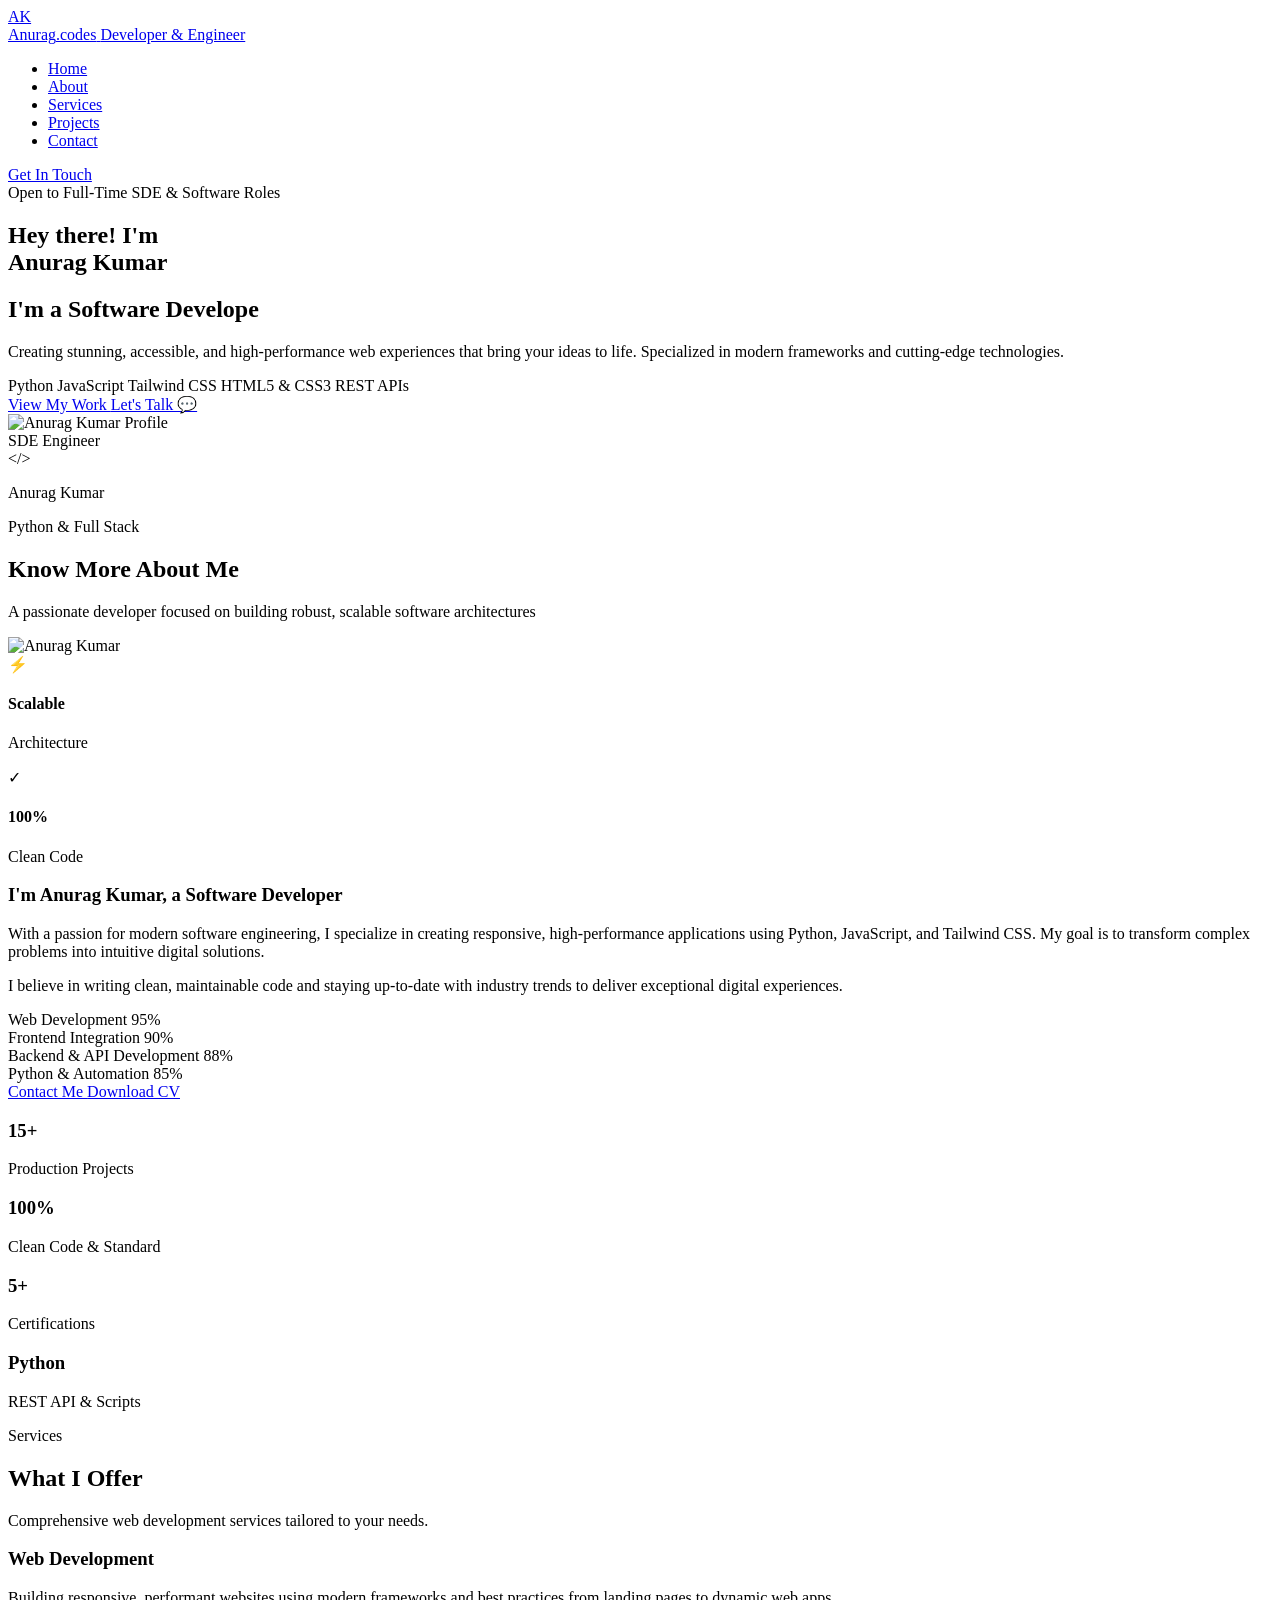
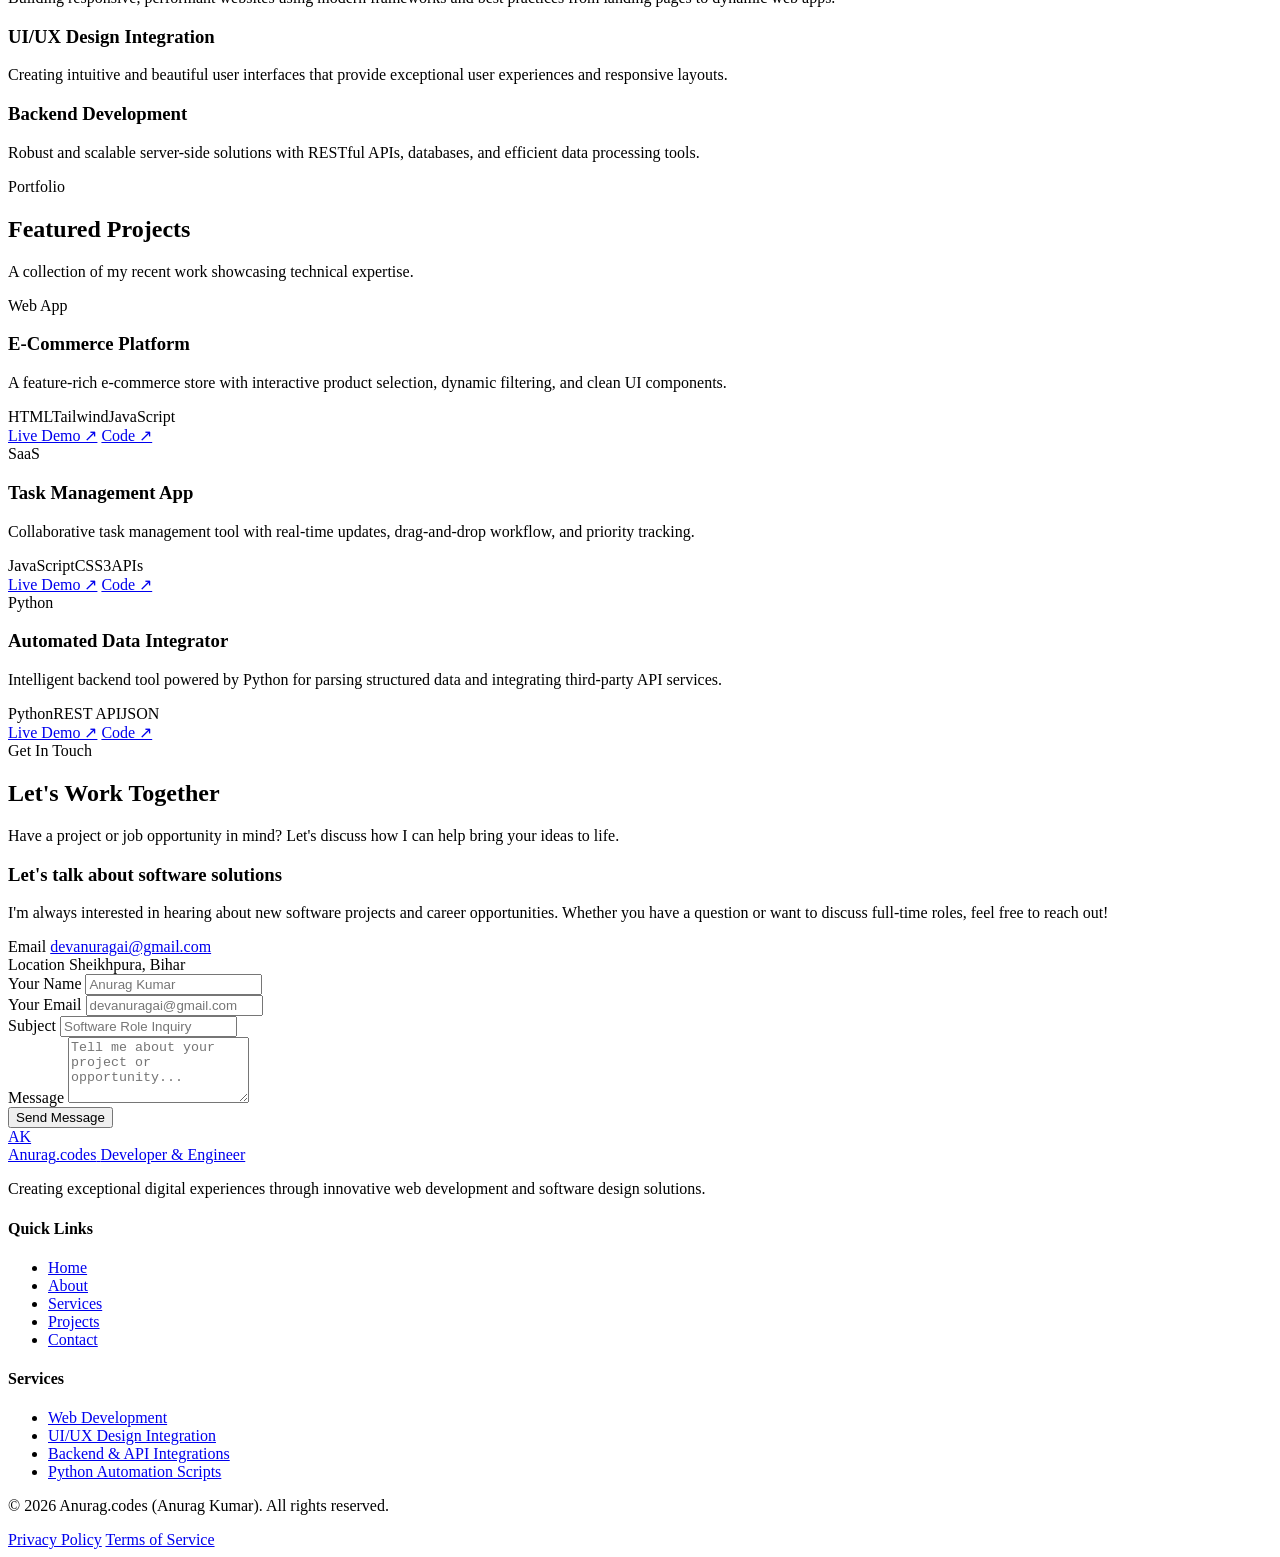
==== Frontend/index.html @ 68081b22 "Initial commit: SDE Portfolio Code" ====
<!doctype html>
<html lang="en" class="scroll-smooth">
  <head>
    <meta charset="UTF-8" />
    <meta name="viewport" content="width=device-width, initial-scale=1.0" />
    <title>Anurag Kumar | DevPort Portfolio</title>
    <!-- Tailwind CSS CDN -->
    <script src="https://cdn.tailwindcss.com"></script>
    <!-- Lucide Icons -->
    <script src="https://unpkg.com/lucide@latest"></script>
    <link rel="stylesheet" href="./css/style.css" />
  </head>
  <body
    class="bg-[#faf8ff] text-slate-800 font-sans antialiased selection:bg-purple-500 selection:text-white min-h-screen relative overflow-x-hidden"
  >
    <!-- Glowing Background Orbs (Color Punching) -->
    <div class="fixed inset-0 pointer-events-none overflow-hidden z-0">
      <div
        class="absolute -top-20 left-1/2 -translate-x-1/2 w-[700px] h-[400px] bg-gradient-to-r from-purple-300/40 via-pink-300/40 to-blue-300/30 blur-[120px] rounded-full"
      ></div>
      <div
        class="absolute top-[40%] -right-20 w-[450px] h-[450px] bg-pink-300/30 blur-[110px] rounded-full"
      ></div>
      <div
        class="absolute bottom-10 left-10 w-[400px] h-[400px] bg-purple-300/30 blur-[100px] rounded-full"
      ></div>
    </div>

    <div class="relative z-10">
      <!-- Header / Navbar -->
      <header
        class="sticky top-0 z-50 bg-white/75 backdrop-blur-xl border-b border-purple-100/80 shadow-sm"
      >
        <nav
          class="max-w-7xl mx-auto px-6 py-4 flex justify-between items-center"
        >
          <!-- Logo -->
          <a href="#" class="flex items-center gap-3">
            <div
              class="w-10 h-10 rounded-xl bg-gradient-to-tr from-purple-600 via-pink-500 to-rose-500 flex items-center justify-center text-white font-extrabold text-lg shadow-lg shadow-purple-500/25"
            >
              AK
            </div>
            <div>
              <span class="text-lg font-bold text-slate-900 block leading-none"
                >Anurag<span class="text-purple-600">.codes</span></span
              >
              <span class="text-[11px] text-slate-400 font-medium"
                >Developer & Engineer</span
              >
            </div>
          </a>

          <!-- Navigation Links -->
          <ul
            class="hidden md:flex items-center space-x-8 text-sm font-semibold text-slate-600"
          >
            <li>
              <a href="#about" class="hover:text-purple-600 transition-colors"
                >Home</a
              >
            </li>
            <li>
              <a
                href="#about-me"
                class="hover:text-purple-600 transition-colors"
                >About</a
              >
            </li>
            <li>
              <a
                href="#services"
                class="hover:text-purple-600 transition-colors"
                >Services</a
              >
            </li>
            <li>
              <a
                href="#projects"
                class="hover:text-purple-600 transition-colors"
                >Projects</a
              >
            </li>
            <li>
              <a href="#contact" class="hover:text-purple-600 transition-colors"
                >Contact</a
              >
            </li>
          </ul>

          <!-- CTA Button -->
          <a
            href="#contact"
            class="px-5 py-2.5 bg-gradient-to-r from-purple-600 to-pink-500 hover:from-purple-700 hover:to-pink-600 text-white font-semibold text-sm rounded-full shadow-lg shadow-purple-500/20 transition-all transform hover:scale-105 flex items-center gap-2"
          >
            Get In Touch <i data-lucide="arrow-right" class="w-4 h-4"></i>
          </a>
        </nav>
      </header>

      <!-- Hero Section -->
      <section
        id="about"
        class="max-w-7xl mx-auto px-6 py-12 md:py-20 grid md:grid-cols-12 gap-12 items-center"
      >
        <!-- Left Content -->
        <div class="md:col-span-7 space-y-6">
          <div
            class="inline-flex items-center gap-2 px-3.5 py-1.5 rounded-full bg-purple-50 text-purple-700 border border-purple-200 text-xs font-semibold shadow-sm"
          >
            <span
              class="w-2 h-2 rounded-full bg-purple-600 animate-pulse"
            ></span>
            Open to Full-Time SDE & Software Roles
          </div>

          <h1
            class="text-4xl sm:text-6xl font-extrabold text-slate-900 tracking-tight leading-[1.15]"
          >
            Hey there! I'm <br />
            <span
              class="text-transparent bg-clip-text bg-gradient-to-r from-purple-600 via-pink-500 to-rose-500"
            >
              Anurag Kumar
            </span>
          </h1>

          <h2
            class="text-2xl sm:text-3xl font-bold text-slate-700 flex items-center gap-2"
          >
            I'm a
            <span
              id="typing-text"
              class="text-purple-600 font-extrabold border-r-4 border-purple-600 pr-1"
            ></span>
          </h2>

          <p
            class="text-slate-600 text-base sm:text-lg leading-relaxed max-w-xl"
          >
            Creating stunning, accessible, and high-performance web experiences
            that bring your ideas to life. Specialized in modern frameworks and
            cutting-edge technologies.
          </p>

          <!-- Skill Tags -->
          <div id="hero-skills" class="flex flex-wrap gap-2 py-2"></div>

          <!-- Action Buttons -->
          <div class="flex flex-wrap items-center gap-4 pt-2">
            <a
              href="#projects"
              class="px-7 py-3.5 bg-gradient-to-r from-purple-600 to-pink-500 hover:opacity-90 text-white font-semibold rounded-xl shadow-lg shadow-purple-500/25 transition-all flex items-center gap-2 transform hover:-translate-y-0.5"
            >
              View My Work <i data-lucide="arrow-right" class="w-4 h-4"></i>
            </a>
            <a
              href="#contact"
              class="px-7 py-3.5 bg-white border border-slate-200 hover:border-purple-300 text-slate-700 font-semibold rounded-xl transition-all shadow-sm hover:bg-slate-50"
            >
              Let's Talk 💬
            </a>
          </div>
        </div>

        <!-- Right Visual Profile -->
        <div class="md:col-span-5 relative flex justify-center items-center">
          <div
            class="w-72 h-72 sm:w-80 sm:h-80 rounded-full bg-gradient-to-tr from-purple-400 to-pink-400 opacity-25 blur-3xl absolute top-1/2 left-1/2 -translate-x-1/2 -translate-y-1/2"
          ></div>

          <div
            class="relative z-10 w-64 h-64 sm:w-80 sm:h-80 rounded-full p-2 bg-gradient-to-tr from-purple-500 via-pink-500 to-amber-400 shadow-2xl shadow-purple-500/20"
          >
            <div
              class="w-full h-full rounded-full overflow-hidden bg-slate-900 border-4 border-white"
            >
              <img
                src="https://i.ibb.co/7d3cdYV9/Anurag-png.jpg"
                alt="Anurag Kumar Profile"
                class="w-full h-full object-cover object-top"
              />
            </div>

            <!-- Top Right Badge -->
            <div
              class="absolute -top-2 -right-2 bg-white/90 backdrop-blur-md px-4 py-2 rounded-2xl border border-purple-100 shadow-xl flex items-center gap-2"
            >
              <span
                class="w-2.5 h-2.5 rounded-full bg-emerald-500 animate-pulse"
              ></span>
              <span class="text-xs font-bold text-slate-800">SDE Engineer</span>
            </div>

            <!-- Bottom Left Floating Code Badge -->
            <div
              class="absolute -bottom-4 -left-6 bg-slate-900/95 text-white backdrop-blur-md p-3.5 rounded-2xl border border-slate-700 shadow-2xl hidden sm:flex items-center gap-3 font-mono text-xs"
            >
              <div
                class="w-8 h-8 rounded-lg bg-purple-600/30 text-purple-300 flex items-center justify-center font-bold"
              >
                &lt;/&gt;
              </div>
              <div>
                <p class="text-emerald-400 font-bold">Anurag Kumar</p>
                <p class="text-slate-400 text-[10px]">Python & Full Stack</p>
              </div>
            </div>
          </div>
        </div>
      </section>

      <!-- About Me Section (DevPort Authentic Layout - SDE Oriented) -->
      <section id="about-me" class="max-w-7xl mx-auto px-6 py-20">
        <!-- Section Title -->
        <div class="text-center max-w-2xl mx-auto mb-16 space-y-2">
          <h2
            class="text-3xl sm:text-5xl font-extrabold text-slate-900 tracking-tight"
          >
            Know More
            <span
              class="text-transparent bg-clip-text bg-gradient-to-r from-purple-600 to-pink-500"
              >About Me</span
            >
          </h2>
          <p class="text-slate-500 text-sm sm:text-base">
            A passionate developer focused on building robust, scalable software
            architectures
          </p>
        </div>

        <!-- Main 2-Column Content -->
        <div class="grid lg:grid-cols-12 gap-12 items-center mb-16">
          <!-- Left Column: Image with Floating Badges -->
          <div class="lg:col-span-5 relative flex justify-center">
            <!-- Profile Card Frame -->
            <div
              class="relative w-full max-w-md aspect-square rounded-3xl overflow-hidden shadow-2xl border-4 border-white bg-slate-100"
            >
              <img
                src="https://i.ibb.co/7d3cdYV9/Anurag-png.jpg"
                alt="Anurag Kumar"
                class="w-full h-full object-cover object-top"
              />
            </div>

            <!-- Floating Badge 1: Top Right (Scalable Architecture) -->
            <div
              class="absolute -top-4 right-2 sm:right-6 bg-white/95 backdrop-blur-md px-5 py-3 rounded-2xl shadow-xl border border-purple-100 flex items-center gap-3"
            >
              <div
                class="w-10 h-10 rounded-xl bg-gradient-to-tr from-purple-600 to-indigo-600 text-white flex items-center justify-center font-bold shadow-md shadow-purple-500/30"
              >
                ⚡
              </div>
              <div>
                <h4 class="text-sm font-extrabold text-slate-900 leading-none">
                  Scalable
                </h4>
                <p class="text-[11px] text-slate-500 font-medium">
                  Architecture
                </p>
              </div>
            </div>

            <!-- Floating Badge 2: Bottom Left (Clean Code) -->
            <div
              class="absolute -bottom-6 left-2 sm:left-6 bg-white/95 backdrop-blur-md px-5 py-3.5 rounded-2xl shadow-xl border border-purple-100 flex items-center gap-3"
            >
              <div
                class="w-10 h-10 rounded-xl bg-gradient-to-tr from-blue-500 to-purple-500 text-white flex items-center justify-center font-bold shadow-md shadow-blue-500/30"
              >
                ✓
              </div>
              <div>
                <h4
                  class="text-base font-extrabold text-slate-900 leading-none"
                >
                  100%
                </h4>
                <p class="text-[11px] text-slate-500 font-medium">Clean Code</p>
              </div>
            </div>
          </div>

          <!-- Right Column: Bio & Skill Progress Bars -->
          <div class="lg:col-span-7 space-y-6">
            <h3
              class="text-2xl sm:text-4xl font-extrabold text-slate-900 leading-tight"
            >
              I'm Anurag Kumar, a
              <span
                class="text-transparent bg-clip-text bg-gradient-to-r from-blue-600 via-purple-600 to-pink-500"
                >Software Developer</span
              >
            </h3>

            <p class="text-slate-600 text-sm sm:text-base leading-relaxed">
              With a passion for modern software engineering, I specialize in
              creating responsive, high-performance applications using Python,
              JavaScript, and Tailwind CSS. My goal is to transform complex
              problems into intuitive digital solutions.
            </p>

            <p class="text-slate-600 text-sm sm:text-base leading-relaxed">
              I believe in writing clean, maintainable code and staying
              up-to-date with industry trends to deliver exceptional digital
              experiences.
            </p>

            <!-- Colored Skill Bars -->
            <div class="space-y-4 pt-2">
              <!-- Skill 1 -->
              <div class="space-y-1.5">
                <div
                  class="flex justify-between text-xs sm:text-sm font-bold text-slate-700"
                >
                  <span>Web Development</span>
                  <span class="text-blue-600">95%</span>
                </div>
                <div
                  class="w-full h-3 bg-slate-100 rounded-full overflow-hidden p-0.5 border border-slate-200/60"
                >
                  <div
                    class="h-full bg-gradient-to-r from-blue-500 via-purple-500 to-pink-500 rounded-full w-[95%]"
                  ></div>
                </div>
              </div>

              <!-- Skill 2 -->
              <div class="space-y-1.5">
                <div
                  class="flex justify-between text-xs sm:text-sm font-bold text-slate-700"
                >
                  <span>Frontend Integration</span>
                  <span class="text-purple-600">90%</span>
                </div>
                <div
                  class="w-full h-3 bg-slate-100 rounded-full overflow-hidden p-0.5 border border-slate-200/60"
                >
                  <div
                    class="h-full bg-gradient-to-r from-purple-500 to-pink-500 rounded-full w-[90%]"
                  ></div>
                </div>
              </div>

              <!-- Skill 3 -->
              <div class="space-y-1.5">
                <div
                  class="flex justify-between text-xs sm:text-sm font-bold text-slate-700"
                >
                  <span>Backend & API Development</span>
                  <span class="text-emerald-600">88%</span>
                </div>
                <div
                  class="w-full h-3 bg-slate-100 rounded-full overflow-hidden p-0.5 border border-slate-200/60"
                >
                  <div
                    class="h-full bg-gradient-to-r from-emerald-400 to-teal-500 rounded-full w-[88%]"
                  ></div>
                </div>
              </div>

              <!-- Skill 4 -->
              <div class="space-y-1.5">
                <div
                  class="flex justify-between text-xs sm:text-sm font-bold text-slate-700"
                >
                  <span>Python & Automation</span>
                  <span class="text-amber-600">85%</span>
                </div>
                <div
                  class="w-full h-3 bg-slate-100 rounded-full overflow-hidden p-0.5 border border-slate-200/60"
                >
                  <div
                    class="h-full bg-gradient-to-r from-amber-400 to-orange-500 rounded-full w-[85%]"
                  ></div>
                </div>
              </div>
            </div>

            <!-- Action Buttons -->
            <div class="flex flex-wrap items-center gap-4 pt-4">
              <a
                href="#contact"
                class="px-7 py-3 bg-gradient-to-r from-blue-600 via-purple-600 to-pink-500 hover:opacity-90 text-white font-bold text-sm rounded-xl shadow-lg shadow-purple-500/20 transition-all flex items-center gap-2"
              >
                Contact Me <i data-lucide="arrow-right" class="w-4 h-4"></i>
              </a>
              <a
                href="#"
                class="px-7 py-3 bg-white border border-slate-200 hover:border-purple-300 text-slate-700 font-bold text-sm rounded-xl transition-all shadow-sm flex items-center gap-2 hover:bg-slate-50"
              >
                <i data-lucide="file-text" class="w-4 h-4"></i> Download CV
              </a>
            </div>
          </div>
        </div>

        <!-- Bottom 4 Stats Cards Grid (Engineering Metrics) -->
        <div
          class="grid grid-cols-2 md:grid-cols-4 gap-6 text-center pt-8 border-t border-slate-200/80"
        >
          <div
            class="p-6 bg-white rounded-3xl border border-purple-100/80 shadow-lg shadow-purple-500/5 hover:-translate-y-1 transition-all"
          >
            <div
              class="w-14 h-14 mx-auto mb-4 rounded-2xl bg-gradient-to-tr from-purple-600 to-indigo-500 text-white flex items-center justify-center shadow-lg shadow-purple-500/30"
            >
              <i data-lucide="code-2" class="w-7 h-7"></i>
            </div>
            <h3 class="text-3xl font-extrabold text-slate-900">15+</h3>
            <p class="text-xs text-slate-500 mt-1 font-semibold">
              Production Projects
            </p>
          </div>

          <div
            class="p-6 bg-white rounded-3xl border border-purple-100/80 shadow-lg shadow-purple-500/5 hover:-translate-y-1 transition-all"
          >
            <div
              class="w-14 h-14 mx-auto mb-4 rounded-2xl bg-gradient-to-tr from-blue-500 to-cyan-400 text-white flex items-center justify-center shadow-lg shadow-blue-500/30"
            >
              <i data-lucide="check-circle-2" class="w-7 h-7"></i>
            </div>
            <h3 class="text-3xl font-extrabold text-slate-900">100%</h3>
            <p class="text-xs text-slate-500 mt-1 font-semibold">
              Clean Code & Standard
            </p>
          </div>

          <div
            class="p-6 bg-white rounded-3xl border border-purple-100/80 shadow-lg shadow-purple-500/5 hover:-translate-y-1 transition-all"
          >
            <div
              class="w-14 h-14 mx-auto mb-4 rounded-2xl bg-gradient-to-tr from-emerald-400 to-teal-500 text-white flex items-center justify-center shadow-lg shadow-emerald-500/30"
            >
              <i data-lucide="award" class="w-7 h-7"></i>
            </div>
            <h3 class="text-3xl font-extrabold text-slate-900">5+</h3>
            <p class="text-xs text-slate-500 mt-1 font-semibold">
              Certifications
            </p>
          </div>

          <div
            class="p-6 bg-white rounded-3xl border border-purple-100/80 shadow-lg shadow-purple-500/5 hover:-translate-y-1 transition-all"
          >
            <div
              class="w-14 h-14 mx-auto mb-4 rounded-2xl bg-gradient-to-tr from-amber-400 to-orange-500 text-white flex items-center justify-center shadow-lg shadow-amber-500/30"
            >
              <i data-lucide="cpu" class="w-7 h-7"></i>
            </div>
            <h3 class="text-3xl font-extrabold text-slate-900">Python</h3>
            <p class="text-xs text-slate-500 mt-1 font-semibold">
              REST API & Scripts
            </p>
          </div>
        </div>
      </section>

      <!-- Services Section -->
      <section id="services" class="max-w-7xl mx-auto px-6 py-20">
        <div class="text-center max-w-2xl mx-auto mb-16 space-y-3">
          <span
            class="text-xs font-bold uppercase tracking-widest text-purple-600 bg-purple-50 px-3.5 py-1.5 rounded-full border border-purple-100"
            >Services</span
          >
          <h2 class="text-3xl sm:text-4xl font-extrabold text-slate-900">
            What I Offer
          </h2>
          <p class="text-slate-500 text-sm sm:text-base">
            Comprehensive web development services tailored to your needs.
          </p>
        </div>
        <div
          id="services-container"
          class="grid sm:grid-cols-2 lg:grid-cols-3 gap-8"
        ></div>
      </section>

      <!-- Projects Section -->
      <section
        id="projects"
        class="max-w-7xl mx-auto px-6 py-20 bg-white/90 rounded-3xl border border-purple-100/80 shadow-sm my-8"
      >
        <div class="text-center max-w-2xl mx-auto mb-16 space-y-3">
          <span
            class="text-xs font-bold uppercase tracking-widest text-purple-600 bg-purple-50 px-3.5 py-1.5 rounded-full border border-purple-100"
            >Portfolio</span
          >
          <h2 class="text-3xl sm:text-4xl font-extrabold text-slate-900">
            Featured Projects
          </h2>
          <p class="text-slate-500 text-sm sm:text-base">
            A collection of my recent work showcasing technical expertise.
          </p>
        </div>
        <div
          id="projects-container"
          class="grid sm:grid-cols-2 lg:grid-cols-3 gap-8"
        ></div>
      </section>

      <!-- Contact Section -->
      <section id="contact" class="max-w-7xl mx-auto px-6 py-20">
        <div class="text-center max-w-2xl mx-auto mb-16 space-y-3">
          <span
            class="text-xs font-bold uppercase tracking-widest text-purple-600 bg-purple-50 px-3.5 py-1.5 rounded-full border border-purple-100"
            >Get In Touch</span
          >
          <h2 class="text-3xl sm:text-4xl font-extrabold text-slate-900">
            Let's Work Together
          </h2>
          <p class="text-slate-500 text-sm sm:text-base">
            Have a project or job opportunity in mind? Let's discuss how I can
            help bring your ideas to life.
          </p>
        </div>

        <div
          class="grid lg:grid-cols-12 gap-12 items-start bg-white p-8 sm:p-12 rounded-3xl shadow-xl shadow-purple-500/5 border border-purple-100/80"
        >
          <!-- Contact Info -->
          <div class="lg:col-span-5 space-y-8">
            <h3 class="text-2xl font-bold text-slate-900">
              Let's talk about software solutions
            </h3>
            <p class="text-slate-500 text-sm leading-relaxed">
              I'm always interested in hearing about new software projects and
              career opportunities. Whether you have a question or want to
              discuss full-time roles, feel free to reach out!
            </p>
            <div class="space-y-4" id="contact-info"></div>
          </div>

          <!-- Contact Form -->
          <form
            action="https://api.web3forms.com/submit"
            method="POST"
            class="lg:col-span-7 space-y-5"
          >
            <!-- Web3Forms Access Key -->
            <input
              type="hidden"
              name="access_key"
              value="51ea40f2-b38a-467a-808f-e6294253d82f"
            />
            <input
              type="hidden"
              name="from_name"
              value="Anurag Portfolio Contact"
            />

            <div class="grid sm:grid-cols-2 gap-5">
              <div>
                <label class="block text-xs font-semibold text-slate-600 mb-2"
                  >Your Name</label
                >
                <input
                  type="text"
                  name="name"
                  placeholder="Anurag Kumar"
                  class="w-full px-4 py-3 rounded-xl border border-slate-200 focus:border-purple-500 focus:ring-2 focus:ring-purple-200 outline-none text-sm transition-all"
                  required
                />
              </div>
              <div>
                <label class="block text-xs font-semibold text-slate-600 mb-2"
                  >Your Email</label
                >
                <input
                  type="email"
                  name="email"
                  placeholder="devanuragai@gmail.com"
                  class="w-full px-4 py-3 rounded-xl border border-slate-200 focus:border-purple-500 focus:ring-2 focus:ring-purple-200 outline-none text-sm transition-all"
                  required
                />
              </div>
            </div>
            <div>
              <label class="block text-xs font-semibold text-slate-600 mb-2"
                >Subject</label
              >
              <input
                type="text"
                name="subject"
                placeholder="Software Role Inquiry"
                class="w-full px-4 py-3 rounded-xl border border-slate-200 focus:border-purple-500 focus:ring-2 focus:ring-purple-200 outline-none text-sm transition-all"
                required
              />
            </div>
            <div>
              <label class="block text-xs font-semibold text-slate-600 mb-2"
                >Message</label
              >
              <textarea
                rows="4"
                name="message"
                placeholder="Tell me about your project or opportunity..."
                class="w-full px-4 py-3 rounded-xl border border-slate-200 focus:border-purple-500 focus:ring-2 focus:ring-purple-200 outline-none text-sm transition-all"
                required
              ></textarea>
            </div>
            <button
              type="submit"
              class="w-full py-4 bg-gradient-to-r from-purple-600 to-pink-500 hover:opacity-90 text-white font-semibold rounded-xl shadow-lg shadow-purple-500/20 transition-all flex items-center justify-center gap-2 transform hover:-translate-y-0.5"
            >
              Send Message <i data-lucide="send" class="w-4 h-4"></i>
            </button>
          </form>
        </div>
      </section>

      <!-- Main Footer Section -->
      <footer
        class="bg-[#0b0f19] text-slate-400 pt-16 pb-8 border-t border-slate-800/80"
      >
        <div
          class="max-w-7xl mx-auto px-6 grid grid-cols-1 md:grid-cols-12 gap-10 pb-12 border-b border-slate-800"
        >
          <div class="md:col-span-5 space-y-4">
            <a href="#" class="flex items-center gap-3">
              <div
                class="w-10 h-10 rounded-xl bg-gradient-to-tr from-purple-600 to-pink-500 flex items-center justify-center text-white font-bold text-xl shadow-md shadow-purple-500/20"
              >
                AK
              </div>
              <div>
                <span class="text-xl font-bold text-white block leading-none"
                  >Anurag<span class="text-purple-400">.codes</span></span
                >
                <span class="text-xs text-slate-500 font-medium"
                  >Developer & Engineer</span
                >
              </div>
            </a>
            <p class="text-slate-400 text-sm leading-relaxed max-w-sm">
              Creating exceptional digital experiences through innovative web
              development and software design solutions.
            </p>
            <div id="footer-socials" class="flex items-center gap-3 pt-2"></div>
          </div>

          <div class="md:col-span-3 space-y-4">
            <h4 class="text-white font-bold text-base">Quick Links</h4>
            <ul class="space-y-2.5 text-sm">
              <li>
                <a href="#about" class="hover:text-purple-400 transition-colors"
                  >Home</a
                >
              </li>
              <li>
                <a
                  href="#about-me"
                  class="hover:text-purple-400 transition-colors"
                  >About</a
                >
              </li>
              <li>
                <a
                  href="#services"
                  class="hover:text-purple-400 transition-colors"
                  >Services</a
                >
              </li>
              <li>
                <a
                  href="#projects"
                  class="hover:text-purple-400 transition-colors"
                  >Projects</a
                >
              </li>
              <li>
                <a
                  href="#contact"
                  class="hover:text-purple-400 transition-colors"
                  >Contact</a
                >
              </li>
            </ul>
          </div>

          <div class="md:col-span-4 space-y-4">
            <h4 class="text-white font-bold text-base">Services</h4>
            <ul class="space-y-2.5 text-sm">
              <li>
                <a
                  href="#services"
                  class="hover:text-purple-400 transition-colors"
                  >Web Development</a
                >
              </li>
              <li>
                <a
                  href="#services"
                  class="hover:text-purple-400 transition-colors"
                  >UI/UX Design Integration</a
                >
              </li>
              <li>
                <a
                  href="#services"
                  class="hover:text-purple-400 transition-colors"
                  >Backend & API Integrations</a
                >
              </li>
              <li>
                <a
                  href="#services"
                  class="hover:text-purple-400 transition-colors"
                  >Python Automation Scripts</a
                >
              </li>
            </ul>
          </div>
        </div>

        <div
          class="max-w-7xl mx-auto px-6 pt-8 flex flex-col sm:flex-row justify-between items-center gap-4 text-xs text-slate-500"
        >
          <p>© 2026 Anurag.codes (Anurag Kumar). All rights reserved.</p>
          <div class="flex gap-6">
            <a href="#" class="hover:text-slate-400 transition-colors"
              >Privacy Policy</a
            >
            <a href="#" class="hover:text-slate-400 transition-colors"
              >Terms of Service</a
            >
          </div>
        </div>
      </footer>
    </div>

    <!-- Scripts -->
    <script src="./js/data.js"></script>
    <script src="./js/main.js"></script>
  </body>
</html>
---- Frontend/css/style.css ----
/* Custom Scrollbar */
::-webkit-scrollbar {
  width: 10px;
}
::-webkit-scrollbar-track {
  background: #0b0f19;
}
::-webkit-scrollbar-thumb {
  background: #8b5cf6;
  border-radius: 5px;
}
::-webkit-scrollbar-thumb:hover {
  background: #7c3aed;
}

/* Custom Animation for Cursor */
@keyframes blink {
  0%,
  100% {
    opacity: 1;
  }
  50% {
    opacity: 0;
  }
}

#typing-text {
  animation: blink 0.8s infinite;
}

/* Glassmorphism Card Utilities */
.glass-panel {
  background: rgba(255, 255, 255, 0.85);
  -webkit-backdrop-filter: blur(16px);
  backdrop-filter: blur(16px);
  border: 1px solid rgba(233, 213, 255, 0.6);
}
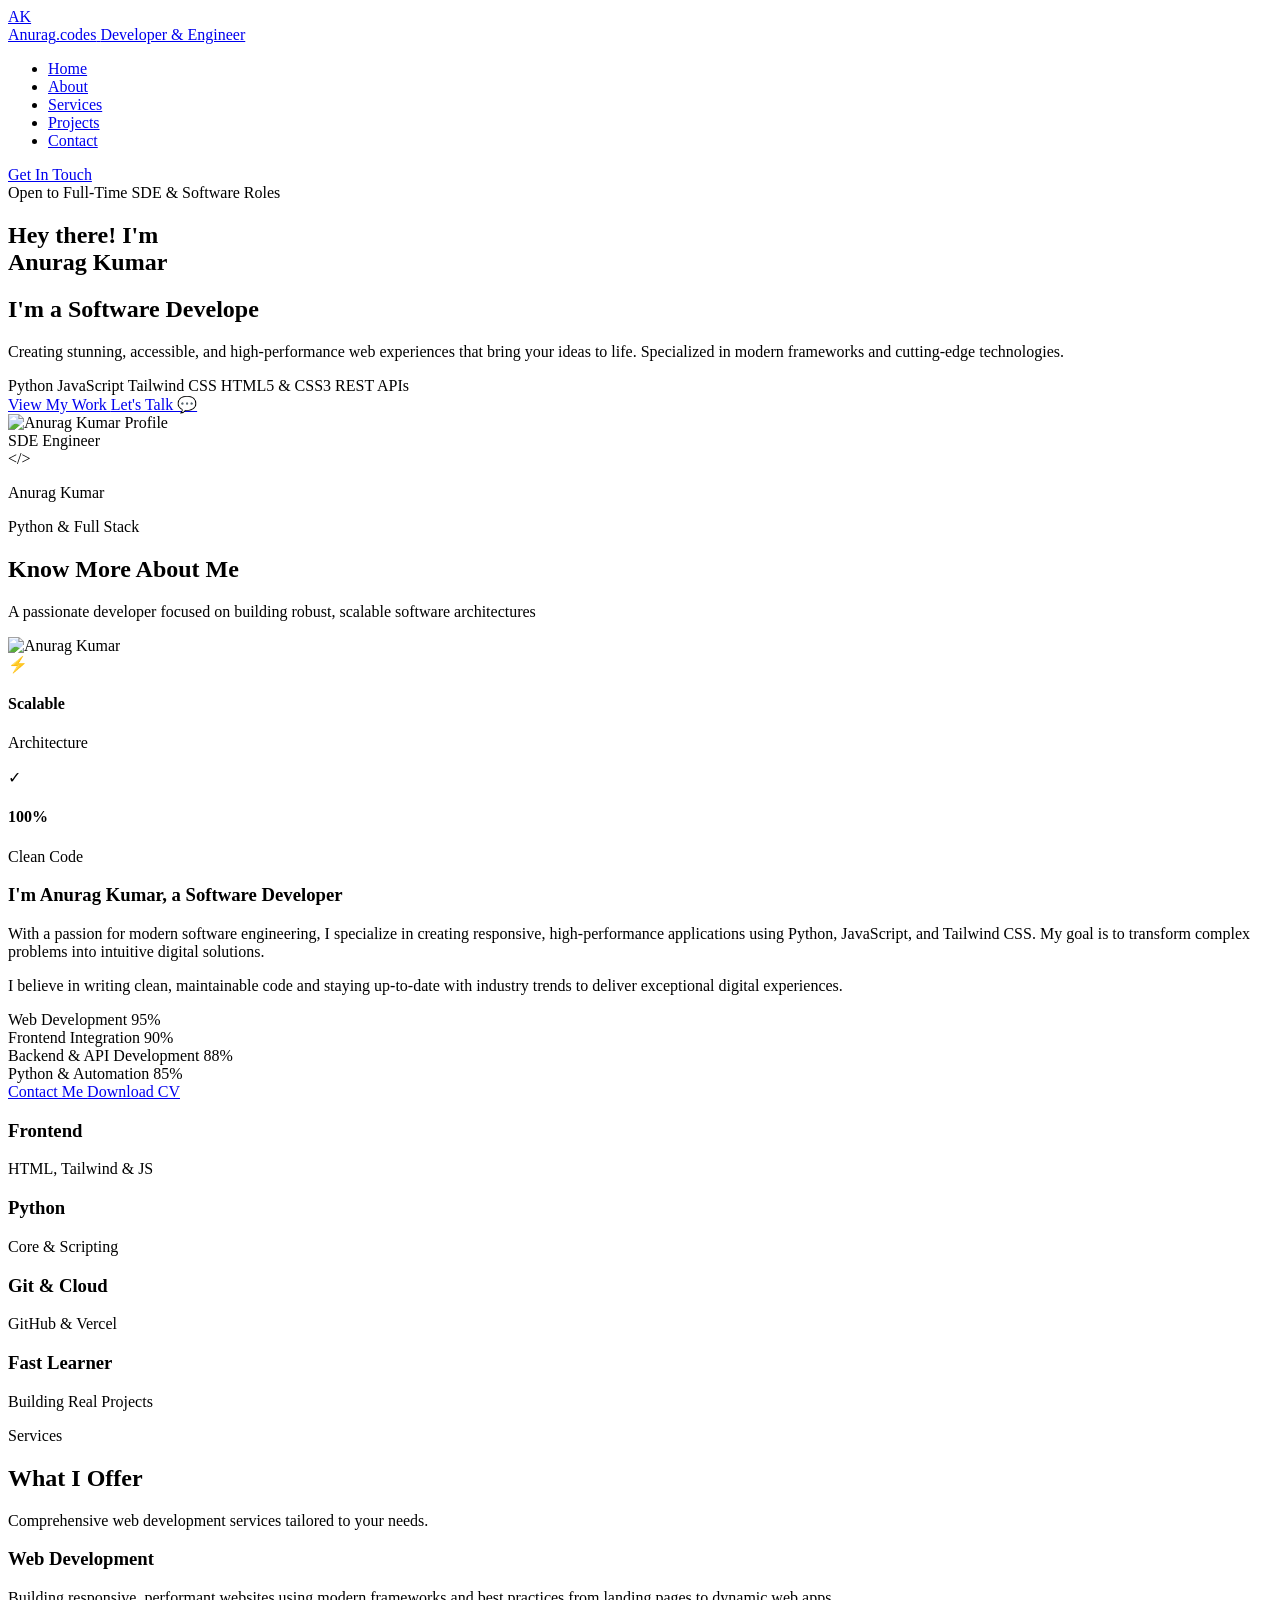
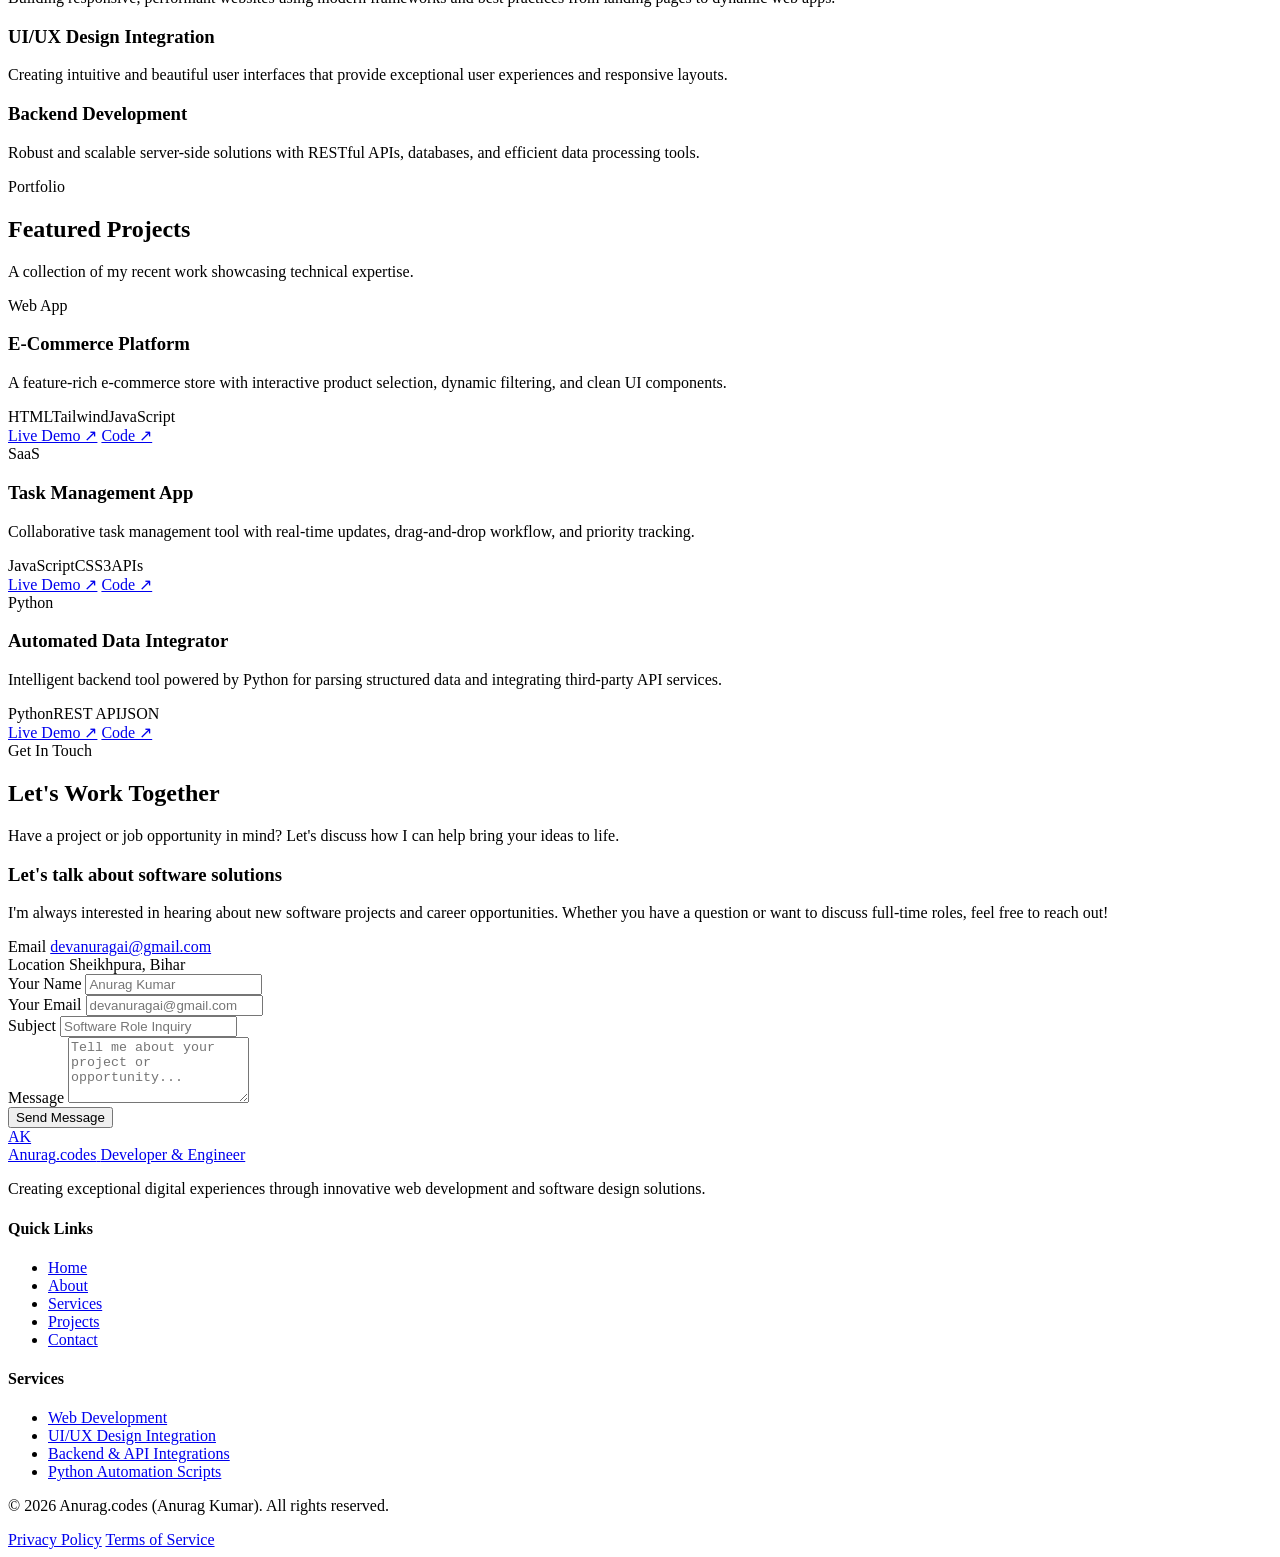
==== commit 25e0df54: "Fixed index.html structure and stats cards" ====
--- a/Frontend/index.html
+++ b/Frontend/index.html
@@ -397,7 +397,7 @@
           </div>
         </div>
 
-        <!-- Bottom 4 Stats Cards Grid (Engineering Metrics) -->
+        <!-- Bottom 4 Honest Skill Cards -->
         <div
           class="grid grid-cols-2 md:grid-cols-4 gap-6 text-center pt-8 border-t border-slate-200/80"
         >
@@ -409,9 +409,9 @@
             >
               <i data-lucide="code-2" class="w-7 h-7"></i>
             </div>
-            <h3 class="text-3xl font-extrabold text-slate-900">15+</h3>
+            <h3 class="text-2xl font-extrabold text-slate-900">Frontend</h3>
             <p class="text-xs text-slate-500 mt-1 font-semibold">
-              Production Projects
+              HTML, Tailwind & JS
             </p>
           </div>
 
@@ -421,11 +421,11 @@
             <div
               class="w-14 h-14 mx-auto mb-4 rounded-2xl bg-gradient-to-tr from-blue-500 to-cyan-400 text-white flex items-center justify-center shadow-lg shadow-blue-500/30"
             >
-              <i data-lucide="check-circle-2" class="w-7 h-7"></i>
-            </div>
-            <h3 class="text-3xl font-extrabold text-slate-900">100%</h3>
+              <i data-lucide="terminal" class="w-7 h-7"></i>
+            </div>
+            <h3 class="text-2xl font-extrabold text-slate-900">Python</h3>
             <p class="text-xs text-slate-500 mt-1 font-semibold">
-              Clean Code & Standard
+              Core & Scripting
             </p>
           </div>
 
@@ -435,11 +435,11 @@
             <div
               class="w-14 h-14 mx-auto mb-4 rounded-2xl bg-gradient-to-tr from-emerald-400 to-teal-500 text-white flex items-center justify-center shadow-lg shadow-emerald-500/30"
             >
-              <i data-lucide="award" class="w-7 h-7"></i>
-            </div>
-            <h3 class="text-3xl font-extrabold text-slate-900">5+</h3>
+              <i data-lucide="git-branch" class="w-7 h-7"></i>
+            </div>
+            <h3 class="text-2xl font-extrabold text-slate-900">Git & Cloud</h3>
             <p class="text-xs text-slate-500 mt-1 font-semibold">
-              Certifications
+              GitHub & Vercel
             </p>
           </div>
 
@@ -449,11 +449,11 @@
             <div
               class="w-14 h-14 mx-auto mb-4 rounded-2xl bg-gradient-to-tr from-amber-400 to-orange-500 text-white flex items-center justify-center shadow-lg shadow-amber-500/30"
             >
-              <i data-lucide="cpu" class="w-7 h-7"></i>
-            </div>
-            <h3 class="text-3xl font-extrabold text-slate-900">Python</h3>
+              <i data-lucide="rocket" class="w-7 h-7"></i>
+            </div>
+            <h3 class="text-2xl font-extrabold text-slate-900">Fast Learner</h3>
             <p class="text-xs text-slate-500 mt-1 font-semibold">
-              REST API & Scripts
+              Building Real Projects
             </p>
           </div>
         </div>
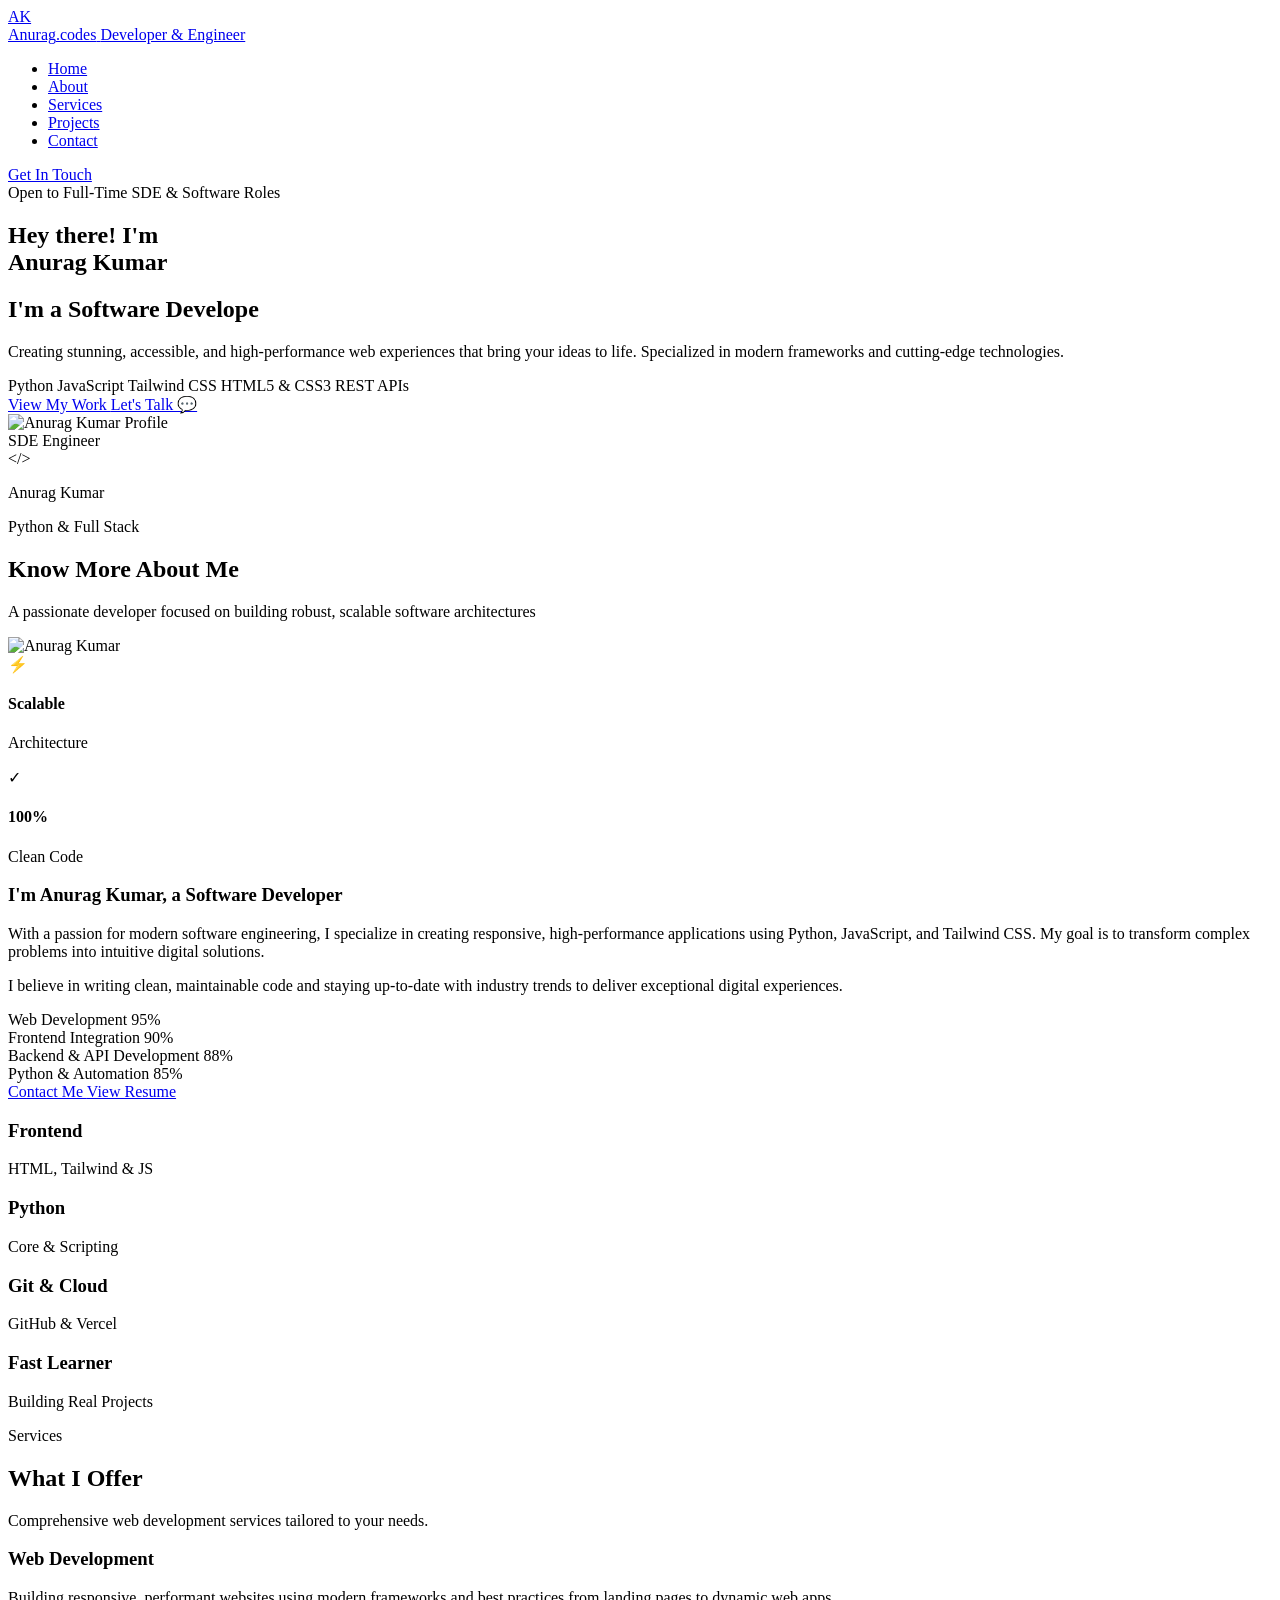
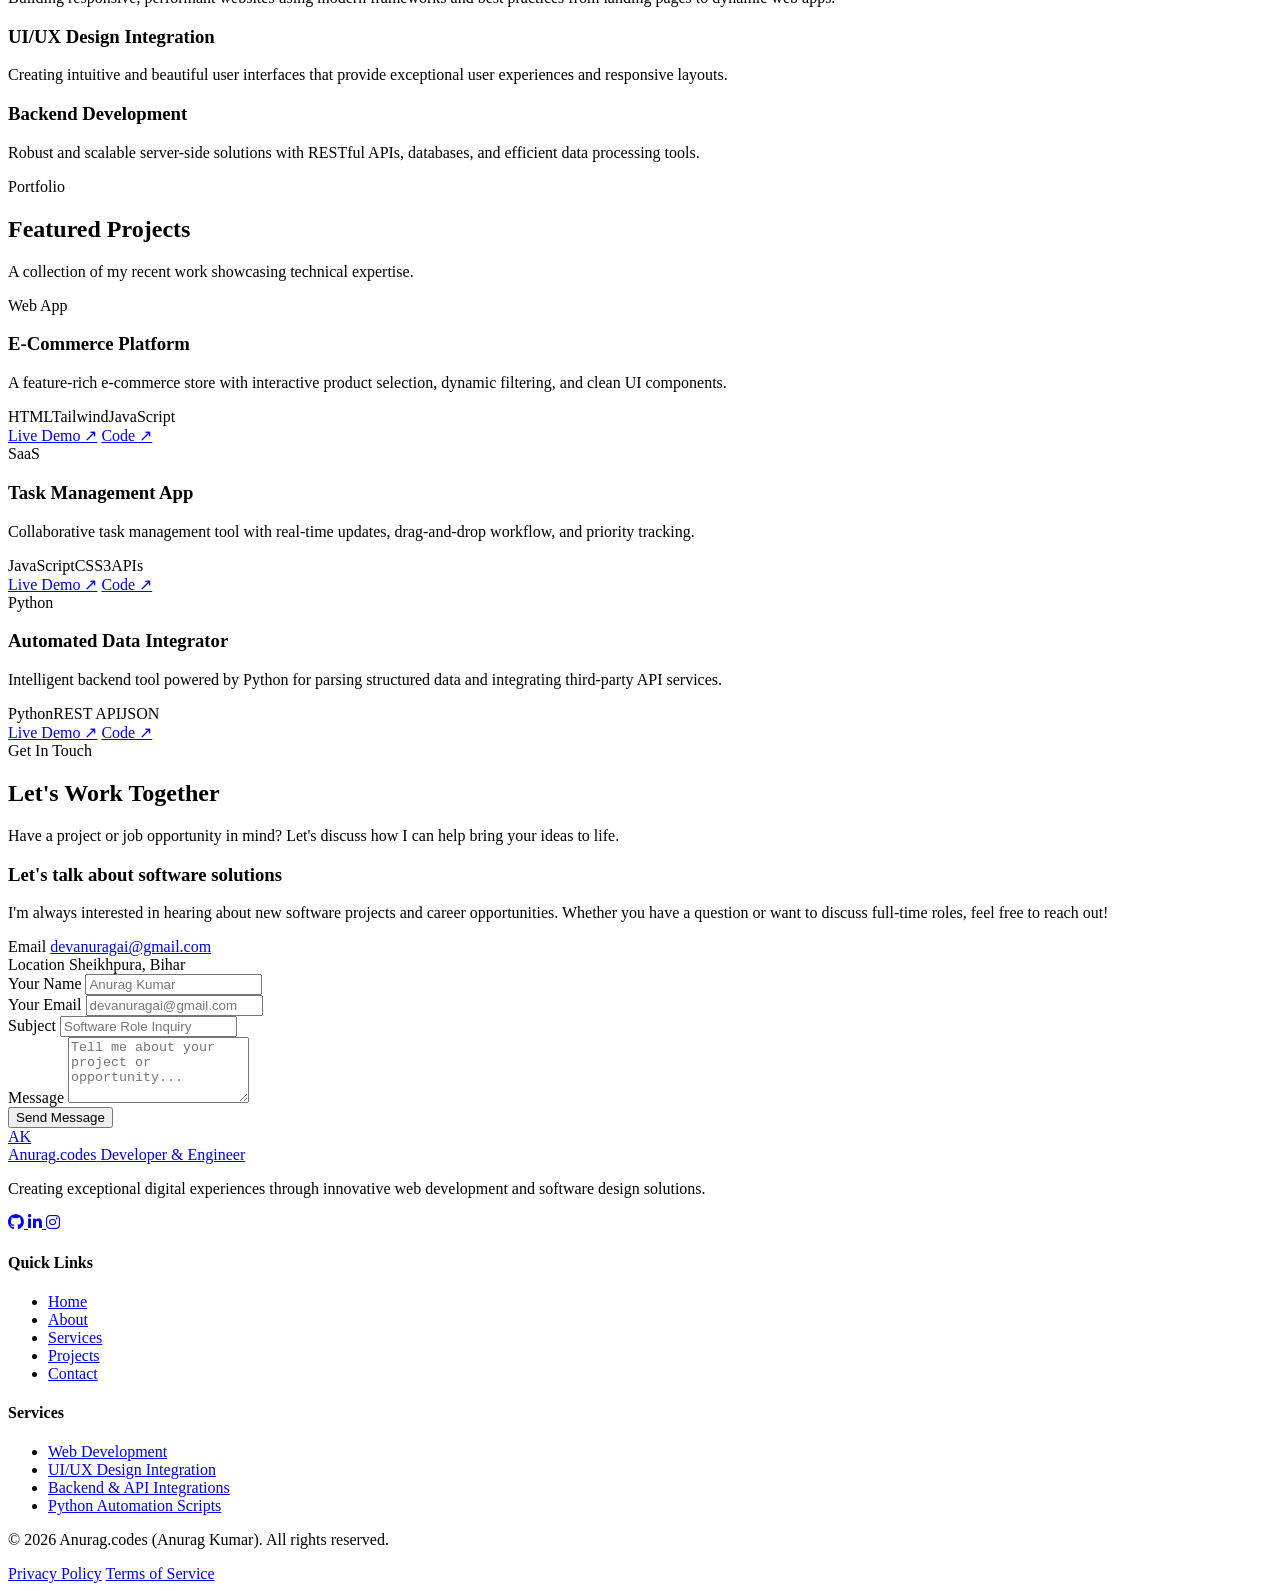
==== commit 3ef6bdbf: "Linked FlowCV live resume" ====
--- a/Frontend/index.html
+++ b/Frontend/index.html
@@ -7,6 +7,11 @@
     <!-- Tailwind CSS CDN -->
     <script src="https://cdn.tailwindcss.com"></script>
     <!-- Lucide Icons -->
+    <!-- Font Awesome CDN (Social Icons के लिए) -->
+    <link
+      rel="stylesheet"
+      href="https://cdnjs.cloudflare.com/ajax/libs/font-awesome/6.5.1/css/all.min.css"
+    />
     <script src="https://unpkg.com/lucide@latest"></script>
     <link rel="stylesheet" href="./css/style.css" />
   </head>
@@ -388,10 +393,12 @@
                 Contact Me <i data-lucide="arrow-right" class="w-4 h-4"></i>
               </a>
               <a
-                href="#"
+                href="https://flowcv.com/resume/k4eh1k4cbudc"
+                target="_blank"
+                rel="noopener noreferrer"
                 class="px-7 py-3 bg-white border border-slate-200 hover:border-purple-300 text-slate-700 font-bold text-sm rounded-xl transition-all shadow-sm flex items-center gap-2 hover:bg-slate-50"
               >
-                <i data-lucide="file-text" class="w-4 h-4"></i> Download CV
+                <i data-lucide="file-text" class="w-4 h-4"></i> View Resume
               </a>
             </div>
           </div>
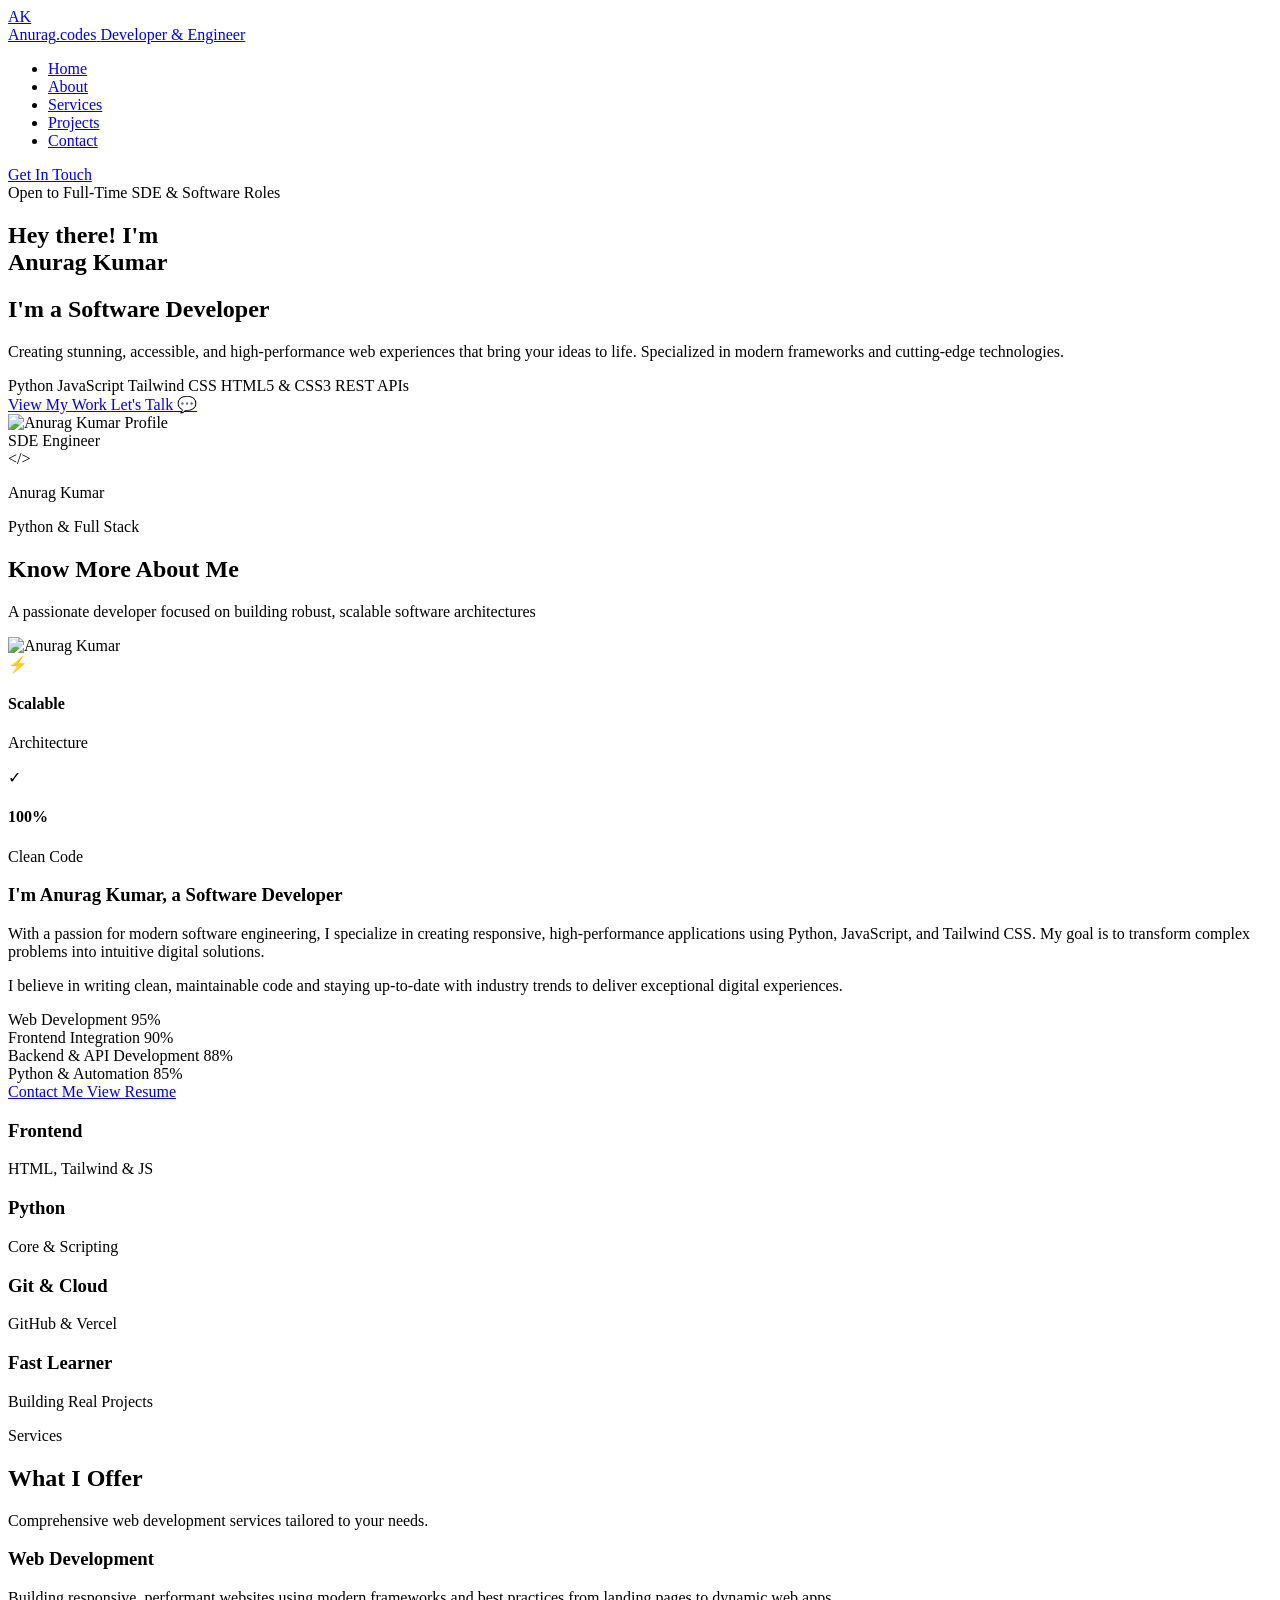
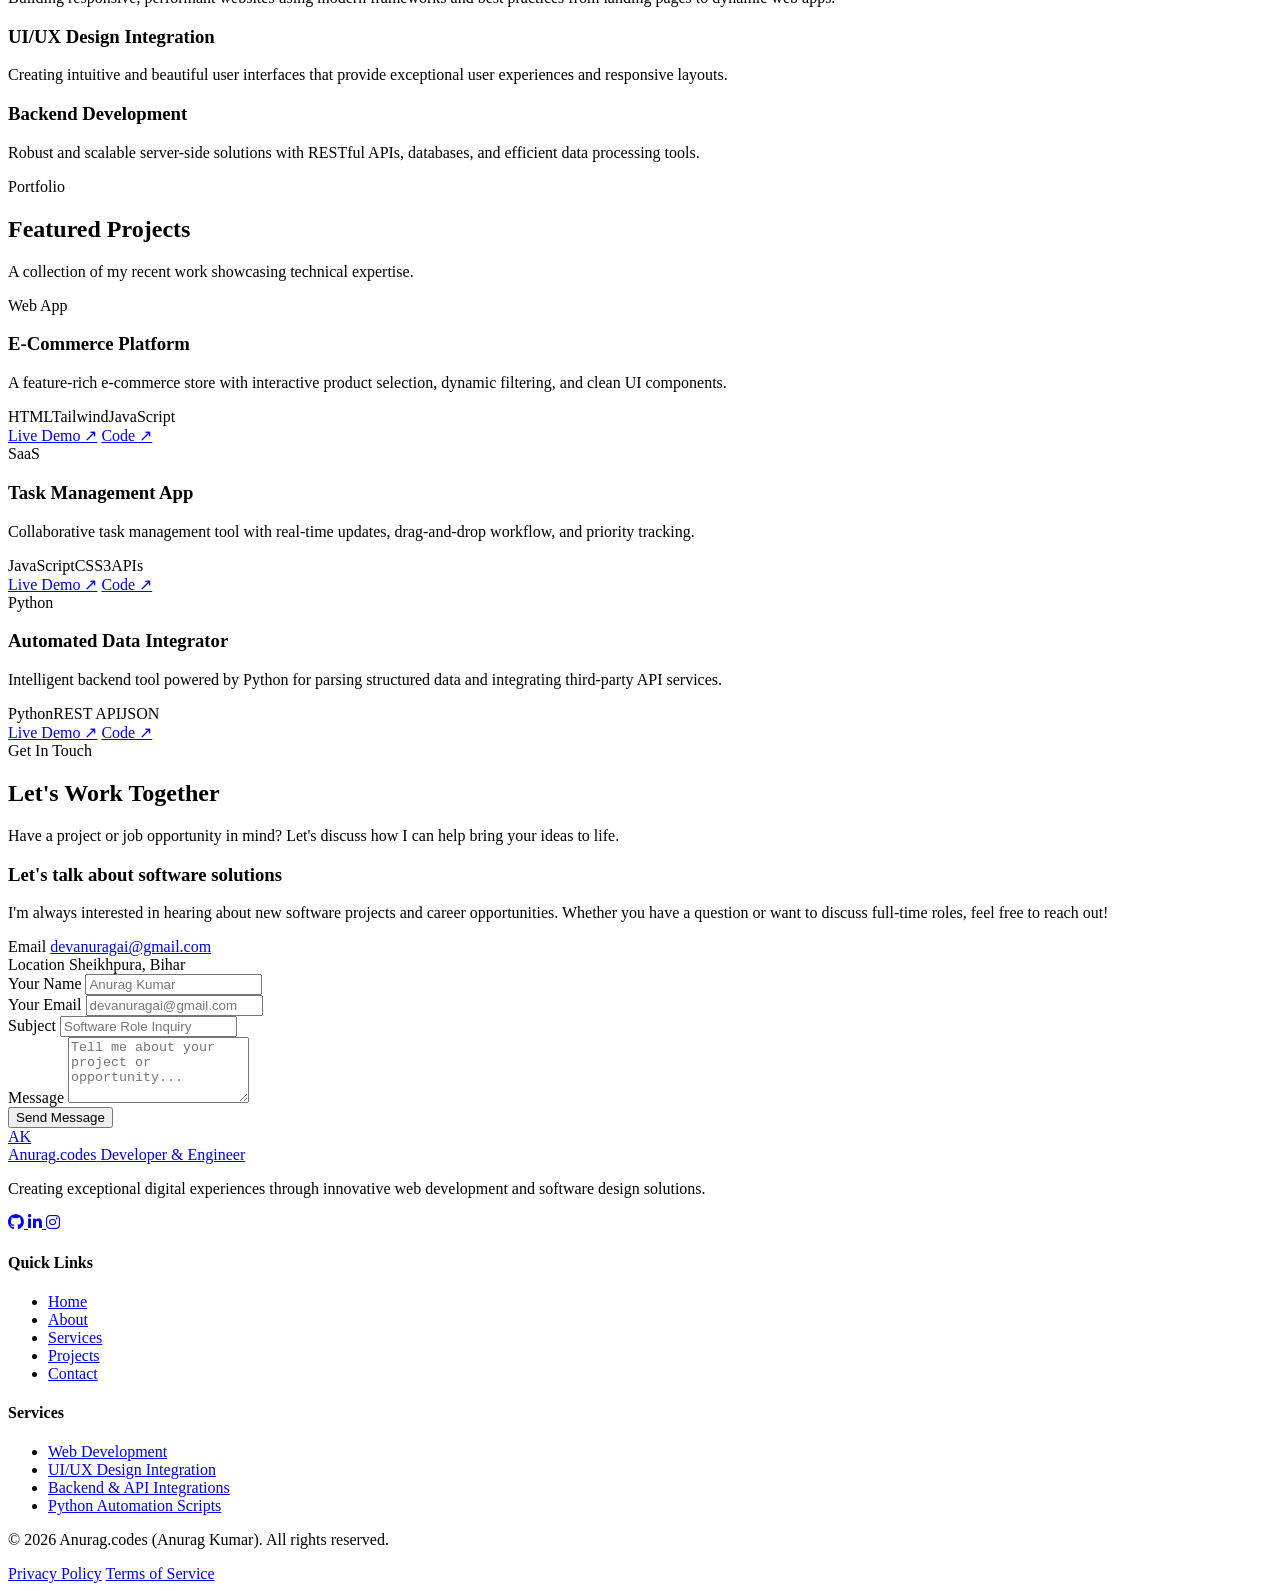
==== commit ddb2dc45: "Added Privacy Policy and Terms of Service pages" ====
--- a/Frontend/index.html
+++ b/Frontend/index.html
@@ -6,19 +6,19 @@
     <title>Anurag Kumar | DevPort Portfolio</title>
     <!-- Tailwind CSS CDN -->
     <script src="https://cdn.tailwindcss.com"></script>
-    <!-- Lucide Icons -->
-    <!-- Font Awesome CDN (Social Icons के लिए) -->
+    <!-- Font Awesome CDN (Social Icons) -->
     <link
       rel="stylesheet"
       href="https://cdnjs.cloudflare.com/ajax/libs/font-awesome/6.5.1/css/all.min.css"
     />
+    <!-- Lucide Icons CDN -->
     <script src="https://unpkg.com/lucide@latest"></script>
     <link rel="stylesheet" href="./css/style.css" />
   </head>
   <body
     class="bg-[#faf8ff] text-slate-800 font-sans antialiased selection:bg-purple-500 selection:text-white min-h-screen relative overflow-x-hidden"
   >
-    <!-- Glowing Background Orbs (Color Punching) -->
+    <!-- Glowing Background Orbs -->
     <div class="fixed inset-0 pointer-events-none overflow-hidden z-0">
       <div
         class="absolute -top-20 left-1/2 -translate-x-1/2 w-[700px] h-[400px] bg-gradient-to-r from-purple-300/40 via-pink-300/40 to-blue-300/30 blur-[120px] rounded-full"
@@ -215,7 +215,7 @@
         </div>
       </section>
 
-      <!-- About Me Section (DevPort Authentic Layout - SDE Oriented) -->
+      <!-- About Me Section -->
       <section id="about-me" class="max-w-7xl mx-auto px-6 py-20">
         <!-- Section Title -->
         <div class="text-center max-w-2xl mx-auto mb-16 space-y-2">
@@ -238,7 +238,6 @@
         <div class="grid lg:grid-cols-12 gap-12 items-center mb-16">
           <!-- Left Column: Image with Floating Badges -->
           <div class="lg:col-span-5 relative flex justify-center">
-            <!-- Profile Card Frame -->
             <div
               class="relative w-full max-w-md aspect-square rounded-3xl overflow-hidden shadow-2xl border-4 border-white bg-slate-100"
             >
@@ -249,7 +248,7 @@
               />
             </div>
 
-            <!-- Floating Badge 1: Top Right (Scalable Architecture) -->
+            <!-- Floating Badge 1: Top Right -->
             <div
               class="absolute -top-4 right-2 sm:right-6 bg-white/95 backdrop-blur-md px-5 py-3 rounded-2xl shadow-xl border border-purple-100 flex items-center gap-3"
             >
@@ -268,7 +267,7 @@
               </div>
             </div>
 
-            <!-- Floating Badge 2: Bottom Left (Clean Code) -->
+            <!-- Floating Badge 2: Bottom Left -->
             <div
               class="absolute -bottom-6 left-2 sm:left-6 bg-white/95 backdrop-blur-md px-5 py-3.5 rounded-2xl shadow-xl border border-purple-100 flex items-center gap-3"
             >
@@ -313,9 +312,8 @@
               experiences.
             </p>
 
-            <!-- Colored Skill Bars -->
+            <!-- Skill Bars -->
             <div class="space-y-4 pt-2">
-              <!-- Skill 1 -->
               <div class="space-y-1.5">
                 <div
                   class="flex justify-between text-xs sm:text-sm font-bold text-slate-700"
@@ -332,7 +330,6 @@
                 </div>
               </div>
 
-              <!-- Skill 2 -->
               <div class="space-y-1.5">
                 <div
                   class="flex justify-between text-xs sm:text-sm font-bold text-slate-700"
@@ -349,7 +346,6 @@
                 </div>
               </div>
 
-              <!-- Skill 3 -->
               <div class="space-y-1.5">
                 <div
                   class="flex justify-between text-xs sm:text-sm font-bold text-slate-700"
@@ -366,7 +362,6 @@
                 </div>
               </div>
 
-              <!-- Skill 4 -->
               <div class="space-y-1.5">
                 <div
                   class="flex justify-between text-xs sm:text-sm font-bold text-slate-700"
@@ -404,7 +399,7 @@
           </div>
         </div>
 
-        <!-- Bottom 4 Honest Skill Cards -->
+        <!-- Bottom 4 Skill Cards -->
         <div
           class="grid grid-cols-2 md:grid-cols-4 gap-6 text-center pt-8 border-t border-slate-200/80"
         >
@@ -728,10 +723,14 @@
         >
           <p>© 2026 Anurag.codes (Anurag Kumar). All rights reserved.</p>
           <div class="flex gap-6">
-            <a href="#" class="hover:text-slate-400 transition-colors"
+            <a
+              href="privacy-policy.html"
+              class="hover:text-slate-400 transition-colors"
               >Privacy Policy</a
             >
-            <a href="#" class="hover:text-slate-400 transition-colors"
+            <a
+              href="terms-of-service.html"
+              class="hover:text-slate-400 transition-colors"
               >Terms of Service</a
             >
           </div>
